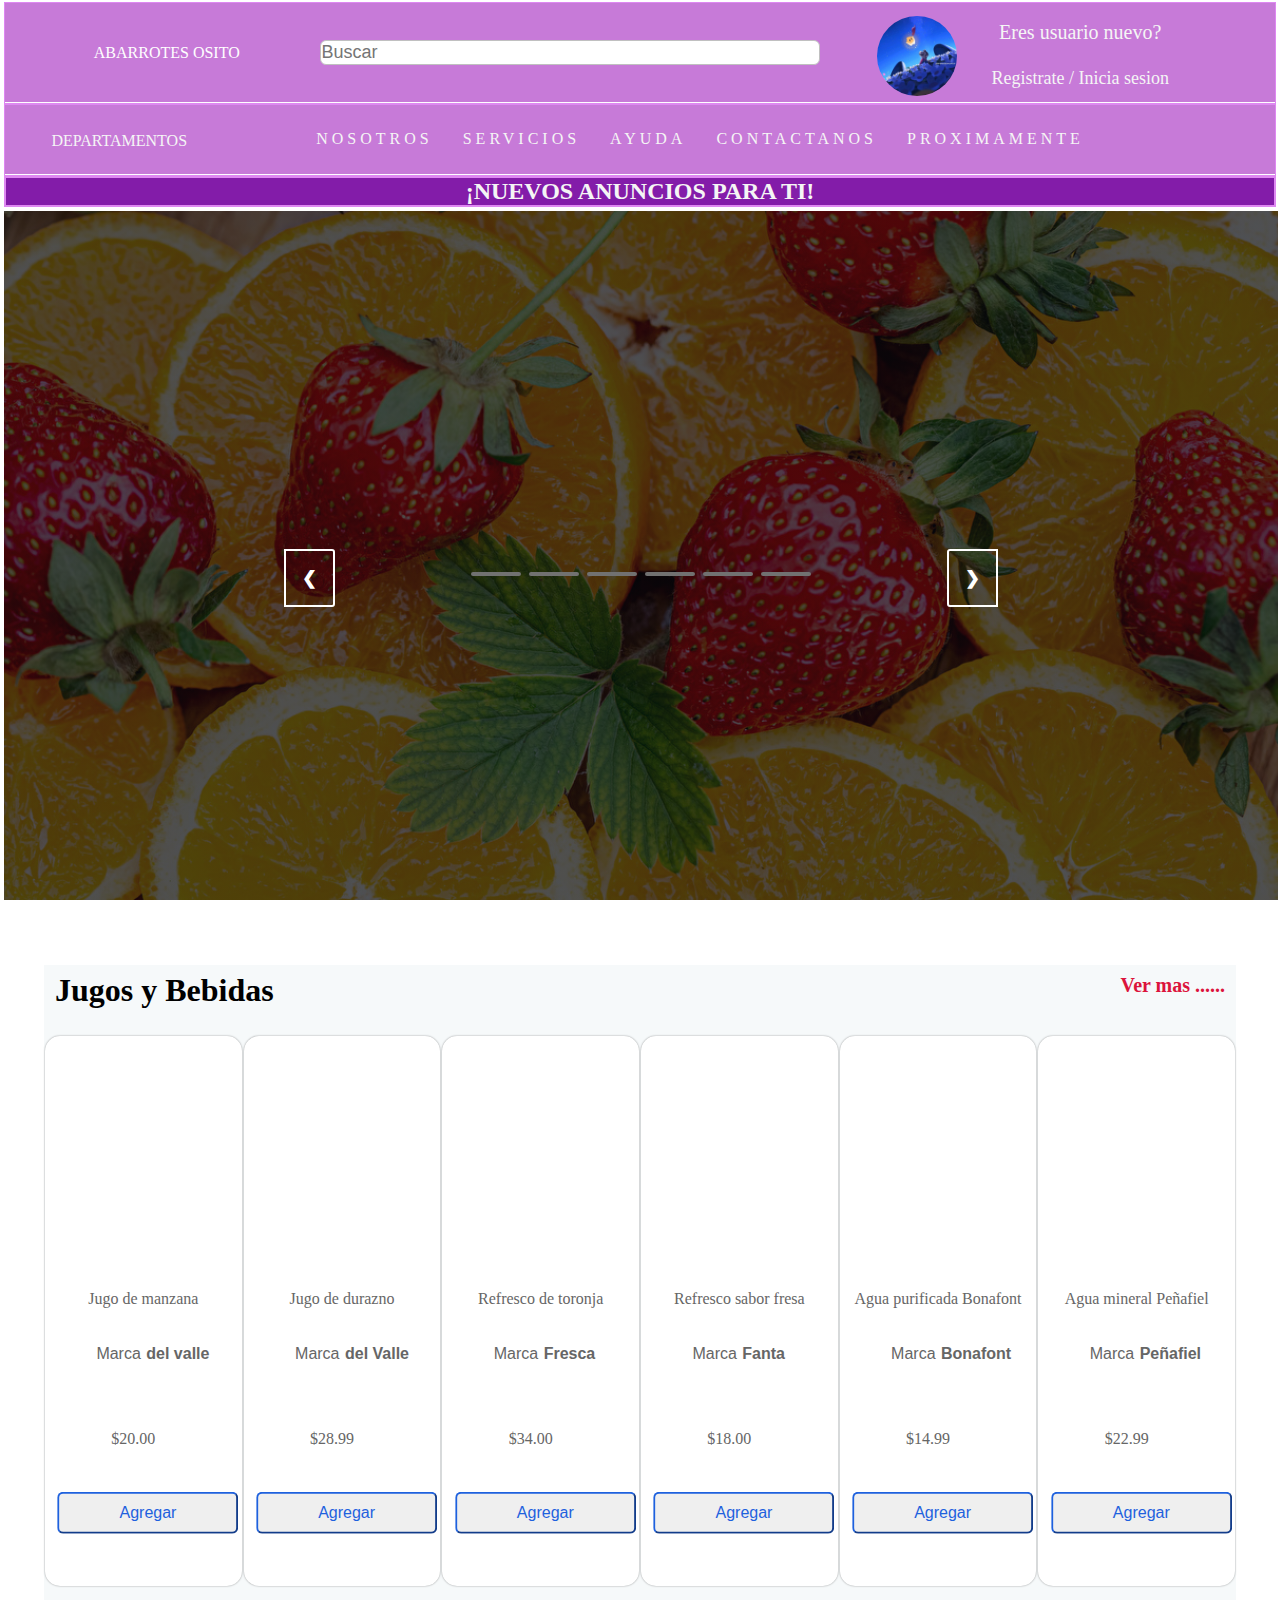
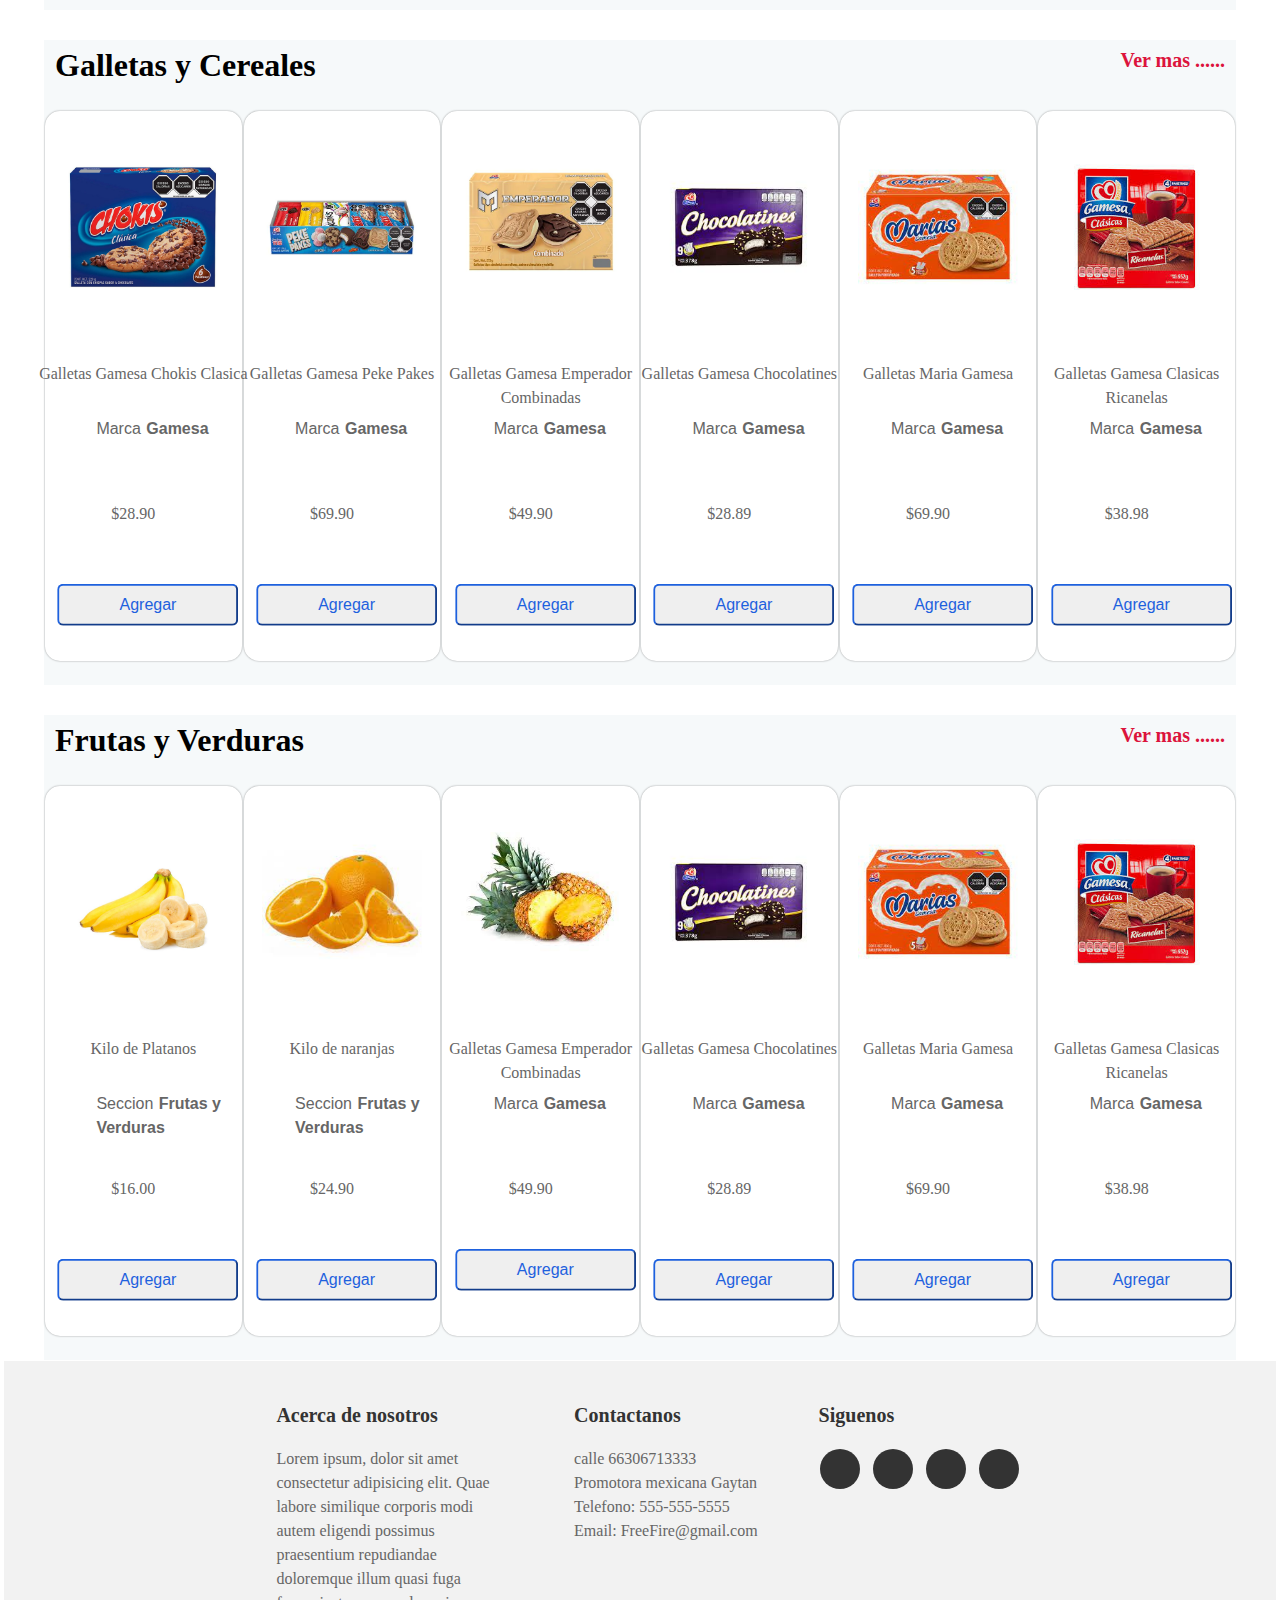
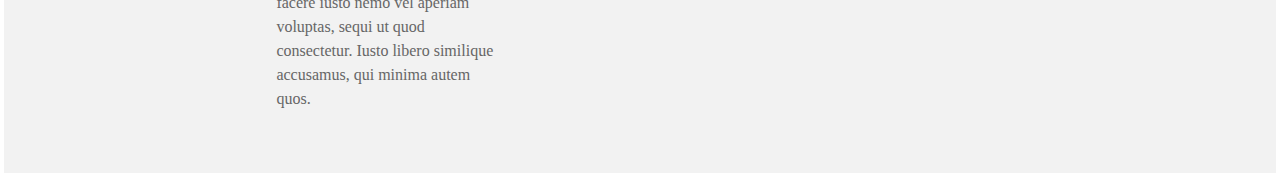
==== Html/Index.html @ 1851d349 "Se añade all.min.css (iconos) a todas las páginas" ====
<!DOCTYPE html>
<html lang="en">
<head>
    
    <meta charset="UTF-8">
    <meta http-equiv="X-UA-Compatible" content="IE=edge">
    <meta name="viewport" content="width=device-width, initial-scale=1.0">
    <title>Index-Abarrotes_"Osito"</title>
    <link rel="stylesheet" href="../CSS/Index.css">
    <link rel="stylesheet" href="../CSS/all.min.css">
</head>
<body>
    <div class="padre">
        <header class="header">
            <div class="menu">
                <div class="logo">
                    <a href="https://www.nintendo.com/es-mx/"><img src="../IMG/Logo_fruta.jpg" alt=""></a>
                </div>
                <div class="osito">
                    <p>abarrotes osito</p>
                </div>
                <div class="buscar">
                    <input type="text" placeholder="Buscar" required>
                    <div class="btn">
                        <i class="fa-solid fa-magnifying-glass"></i> 
                    </div>
                </div>
                <div class="usuario">
                    <img src="../Img/marioperfil.jpg" alt="">
                </div>
                <div class="registro">
                    <p>Eres usuario nuevo?</p>
                    <a href="#">Registrate / Inicia sesion</a>
                </div>
                <div class="carrito">
                    <i class="fa-solid fa-cart-flatbed"></i>
                </div>
            </div>
            <div class="departamentos">
                <div class="secciones">
                    <i class="fa-solid fa-grip-lines"></i>
                    <p>Departamentos</p>
                    
                </div>
                <div class="contactos">
                    <nav>
                        <a href="#">Nosotros</a>
                        <a href="#">Servicios</a>
                        <a href="#">Ayuda</a>
                        <a href="#">Contactanos</a>
                        <a href="#">Proximamente</a>
                    </nav>
                    
                </div>
                <div class="sociales">
                    <div>
                        <a href="#"><i class="fa-brands fa-facebook"></i></a>
                    </div>
                    <div>
                        <a href="#"><i class="fa-brands fa-square-twitter"></i></a>
                    </div>
                  </div>
            </div>
            <div class="aviso">
                <h2>
                    ¡Nuevos anuncios para ti!
                </h2>    
            </div>   
        </header>
        <section class="section">
            <div class="container">
                <div class="mySlides">
                    <img src="../Img/banner3.jpg" alt="">
                </div>
                <div class="mySlides">
                    <img src="../IMG/banner_frutal1.jpg" alt="imagen-1">
                </div>
                <div class="mySlides">
                    <img src="../IMG/banner2.jpg" alt="">
                </div>
                <div class="mySlides">
                    <img src="../IMG/banner_frutal2.jpg" alt="">
                </div>
                <div class="mySlides">
                    <img src="../IMG/banner2.jpg" alt="">
                </div>
                <div class="mySlides">
                    <img src="../IMG/banner_frutal3.jpg" alt="">
                </div>
                
                
                <a class="prev" onclick="plusSlides(-1)">&#10094;</a>
                <a class="next" onclick="plusSlides(1)">&#10095;</a>
        
                <div class="elements">
                    <span class="quadrate" onclick="currentSlide(1)"></span>
                    <span class="quadrate" onclick="currentSlide(2)"></span>
                    <span class="quadrate" onclick="currentSlide(3)"></span>
                    <span class="quadrate" onclick="currentSlide(4)"></span>
                    <span class="quadrate" onclick="currentSlide(5)"></span>
                    <span class="quadrate" onclick="currentSlide(6)"></span>
                </div>
            </div>
        </section>
        <section class="contenidos">
            <div class="nuevos_productos">
                <h1>
                    Jugos y Bebidas
                </h1>
                <a href="">
                    Ver mas ......
                </a>
                
            </div>
            <div class="productos">
                <div class="Slideproduct">
                    <div class="img">
                        <img src="../IMG/jugos1.jpg" alt="">
                    </div>
                    <div class="nombre">
                        <p>Jugo de manzana  </p>
                    </div>
                    <div class="intereses">
                        <i class="fa-regular fa-credit-card"></i>
                        <p>Marca <b>del valle</b></p>
                    </div>
                    <div class="precio">
                        <p>$20.00</p>
                    </div>
                    <div class="button">
                        <button>Agregar</button>
                    </div>
                </div>

                <div class="Slideproduct">
                    <div class="img">
                        <img src="../IMG/jugos2.jpg" alt="">
                    </div>
                    <div class="nombre">
                        <p>Jugo de durazno</p>
                    </div>
                    <div class="intereses">
                        <i class="fa-regular fa-credit-card"></i>
                        <p>Marca <b>del Valle</b></p>
                    </div>
                    <div class="precio">
                        <p>$28.99</p>
                    </div>
                    <div class="button">
                        <button>Agregar</button>
                    </div>
                </div>

                <div class="Slideproduct">
                    <div class="img">
                        <img src="../IMG/jugos3.jpg" alt="">
                    </div>
                    <div class="nombre">
                        <p>Refresco de toronja </p>
                    </div>
                    <div class="intereses">
                        <i class="fa-regular fa-credit-card"></i>
                        <p>Marca <b>Fresca</b></p>
                    </div>
                    <div class="precio">
                        <p>$34.00</p>
                    </div>
                    <div class="button">
                        <button>Agregar</button>
                    </div>
                </div>

                <div class="Slideproduct">
                    <div class="img">
                        <img src="../IMG/jugos4.jpg" alt="">
                    </div>
                    <div class="nombre">
                        <p>Refresco sabor fresa</p>
                    </div>
                    <div class="intereses">
                        <i class="fa-regular fa-credit-card"></i>
                        <p>Marca <b>Fanta</b></p>
                    </div>
                    <div class="precio">
                        <p>$18.00</p>
                    </div>
                    <div class="button">
                        <button>Agregar</button>
                    </div>
                </div>

                <div class="Slideproduct">
                    <div class="img">
                        <img src="../IMG/jugos5.jpg" alt="">
                    </div>
                    <div class="nombre">
                        <p>Agua purificada Bonafont </p>
                    </div>
                    <div class="intereses">
                        <i class="fa-regular fa-credit-card"></i>
                        <p>Marca <b>Bonafont</b></p>
                    </div>
                    <div class="precio">
                        <p>$14.99</p>
                    </div>
                    <div class="button">
                        <button>Agregar</button>
                    </div>
                </div>

                <div class="Slideproduct">
                    <div class="img">
                        <img src="../IMG/jugos6.jpg" alt="">
                    </div>
                    <div class="nombre">
                        <p>Agua mineral Peñafiel </p>
                    </div>
                    <div class="intereses">
                        <i class="fa-regular fa-credit-card"></i>
                        <p>Marca <b>Peñafiel</b></p>
                    </div>
                    <div class="precio">
                        <p>$22.99</p>
                    </div>
                    <div class="button">
                        <button>Agregar</button>
                    </div>
                </div>
            </div>


            <div class="nuevos_productos">
                <h1>
                    Galletas y Cereales
                </h1>
                <a href="">
                    Ver mas ......
                </a>
                
            </div>
            <div class="productos">
                <div class="Slideproduct">
                    <div class="img">
                        <img src="../Img/galletas1.jpg" alt="">
                    </div>
                    <div class="nombre">
                        <p>Galletas Gamesa Chokis Clasica </p>
                    </div>
                    <div class="intereses">
                        <i class="fa-regular fa-credit-card"></i>
                        <p>Marca <b>Gamesa</b></p>
                    </div>
                    <div class="precio">
                        <p>$28.90</p>
                    </div>
                    <div class="button">
                        <button>Agregar</button>
                    </div>
                </div>

                <div class="Slideproduct">
                    <div class="img">
                        <img src="../Img/galletas3.jpg" alt="">
                    </div>
                    <div class="nombre">
                        <p>Galletas Gamesa Peke Pakes </p>
                    </div>
                    <div class="intereses">
                        <i class="fa-regular fa-credit-card"></i>
                        <p>Marca <b>Gamesa</b></p>
                    </div>
                    <div class="precio">
                        <p>$69.90</p>
                    </div>
                    <div class="button">
                        <button>Agregar</button>
                    </div>
                </div>

                <div class="Slideproduct">
                    <div class="img">
                        <img src="../Img/galletas2.jpg" alt="">
                    </div>
                    <div class="nombre">
                        <p>Galletas Gamesa Emperador Combinadas </p>
                    </div>
                    <div class="intereses">
                        <i class="fa-regular fa-credit-card"></i>
                        <p>Marca <b>Gamesa</b></p>
                    </div>
                    <div class="precio">
                        <p>$49.90</p>
                    </div>
                    <div class="button">
                        <button>Agregar</button>
                    </div>
                </div>

                <div class="Slideproduct">
                    <div class="img">
                        <img src="../Img/galletas4.jpg" alt="">
                    </div>
                    <div class="nombre">
                        <p>Galletas Gamesa Chocolatines</p>
                    </div>
                    <div class="intereses">
                        <i class="fa-regular fa-credit-card"></i>
                        <p>Marca <b>Gamesa</b></p>
                    </div>
                    <div class="precio">
                        <p>$28.89</p>
                    </div>
                    <div class="button">
                        <button>Agregar</button>
                    </div>
                </div>

                <div class="Slideproduct">
                    <div class="img">
                        <img src="../Img/galletas5.jpg" alt="">
                    </div>
                    <div class="nombre">
                        <p>Galletas Maria Gamesa </p>
                    </div>
                    <div class="intereses">
                        <i class="fa-regular fa-credit-card"></i>
                        <p>Marca <b>Gamesa</b></p>
                    </div>
                    <div class="precio">
                        <p>$69.90</p>
                    </div>
                    <div class="button">
                        <button>Agregar</button>
                    </div>
                </div>

                <div class="Slideproduct">
                    <div class="img">
                        <img src="../Img/galletas6.jpg" alt="">
                    </div>
                    <div class="nombre">
                        <p>Galletas Gamesa Clasicas Ricanelas </p>
                    </div>
                    <div class="intereses">
                        <i class="fa-regular fa-credit-card"></i>
                        <p>Marca <b>Gamesa</b></p>
                    </div>
                    <div class="precio">
                        <p>$38.98</p>
                    </div>
                    <div class="button">
                        <button>Agregar</button>
                    </div>
                </div>
            </div>
            <div class="nuevos_productos">
                <h1>
                    Frutas y Verduras
                </h1>
                <a href="">
                    Ver mas ......
                </a>
                
            </div>
            <div class="productos">
                <div class="Slideproduct">
                    <div class="img">
                        <img src="../Img/fruta1.jpg" alt="">
                    </div>
                    <div class="nombre">
                        <p>Kilo de Platanos </p>
                    </div>
                    <div class="intereses">
                        <i class="fa-regular fa-credit-card"></i>
                        <p>Seccion <b>Frutas y Verduras</b></p>
                    </div>
                    <div class="precio">
                        <p>$16.00</p>
                    </div>
                    <div class="button">
                        <button>Agregar</button>
                    </div>
                </div>

                <div class="Slideproduct">
                    <div class="img">
                        <img src="../Img/fruta3.jpg" alt="">
                    </div>
                    <div class="nombre">
                        <p>Kilo de naranjas </p>
                    </div>
                    <div class="intereses">
                        <i class="fa-regular fa-credit-card"></i>
                        <p>Seccion <b>Frutas y Verduras</b></p>
                    </div>
                    <div class="precio">
                        <p>$24.90</p>
                    </div>
                    <div class="button">
                        <button>Agregar</button>
                    </div>
                </div>

                <div class="Slideproduct">
                    <div class="img">
                        <img src="../Img/fruta4.jpg" alt="">
                    </div>
                    <div class="nombre">
                        <p>Galletas Gamesa Emperador Combinadas </p>
                    </div>
                    <div class="intereses">
                        <i class="fa-regular fa-credit-card"></i>
                        <p>Marca <b>Gamesa</b></p>
                    </div>
                    <div class="precio">
                        <p>$49.90</p>
                    </div>
                    <div class="button">
                        <button>Agregar</button>
                    </div>
                </div>

                <div class="Slideproduct">
                    <div class="img">
                        <img src="../Img/galletas4.jpg" alt="">
                    </div>
                    <div class="nombre">
                        <p>Galletas Gamesa Chocolatines</p>
                    </div>
                    <div class="intereses">
                        <i class="fa-regular fa-credit-card"></i>
                        <p>Marca <b>Gamesa</b></p>
                    </div>
                    <div class="precio">
                        <p>$28.89</p>
                    </div>
                    <div class="button">
                        <button>Agregar</button>
                    </div>
                </div>

                <div class="Slideproduct">
                    <div class="img">
                        <img src="../Img/galletas5.jpg" alt="">
                    </div>
                    <div class="nombre">
                        <p>Galletas Maria Gamesa </p>
                    </div>
                    <div class="intereses">
                        <i class="fa-regular fa-credit-card"></i>
                        <p>Marca <b>Gamesa</b></p>
                    </div>
                    <div class="precio">
                        <p>$69.90</p>
                    </div>
                    <div class="button">
                        <button>Agregar</button>
                    </div>
                </div>

                <div class="Slideproduct">
                    <div class="img">
                        <img src="../Img/galletas6.jpg" alt="">
                    </div>
                    <div class="nombre">
                        <p>Galletas Gamesa Clasicas Ricanelas </p>
                    </div>
                    <div class="intereses">
                        <i class="fa-regular fa-credit-card"></i>
                        <p>Marca <b>Gamesa</b></p>
                    </div>
                    <div class="precio">
                        <p>$38.98</p>
                    </div>
                    <div class="button">
                        <button>Agregar</button>
                    </div>
                </div>
            </div>
        </section>
        <footer>
            <div class="container">
                <div class="row">
                  <div class="col-md-4">
                    <h4>Acerca de nosotros</h4>
                    <p>Lorem ipsum, dolor sit amet consectetur adipisicing elit. Quae labore similique corporis modi autem eligendi possimus praesentium repudiandae doloremque illum quasi fuga facere iusto nemo vel aperiam voluptas, sequi ut quod consectetur. Iusto libero similique accusamus, qui minima autem quos.</p>
                  </div>
                  <div class="col-md-2">
                    <h4>Contactanos</h4>
                    <p>calle 66306713333<br>
                    Promotora mexicana Gaytan<br>
                    Telefono: 555-555-5555<br>
                    Email: FreeFire@gmail.com</p>
                  </div>
                  <div class="col-md-2">
                    <h4>Siguenos</h4>
                    <ul class="social-icons">
                      <li><a href="#"><i class="fa fa-facebook"></i></a></li>
                      <li><a href="#"><i class="fa fa-twitter"></i></a></li>
                      <li><a href="#"><i class="fa fa-linkedin"></i></a></li>
                      <li><a href="#"><i class="fa fa-youtube"></i></a></li>
                    </ul>
                  </div>
                </div>
              </div>
        </footer>

       

        

    </div>
    <script src="../js/script.js"></script>
</body>
</html>

    

    
</body>
---- CSS/Index.css ----
*{
    margin: 1px 1px;
    padding: 0px;
    box-sizing: border-box;
}

/*programacion de toda la seccion header*/
.header{
    display: flex;
    flex-direction: column;
    background-color: rgb(222, 136, 241);
    position:relative
    /*
    background:url(Img/cielo.jpg);
    background-position: center;
    background-attachment: contain;
    background-size: cover;
    */

}
/*programacion de la seccion "Menu" de hader*/
.menu{
    display: flex;
    flex-direction: row;
    
}
.header .menu {
    background: rgba(0,0,0,.1);
    display: flex;
    border-bottom: 1px solid rgba(255, 255, 255,1);
}

/*seccion logo de "Menu"*/
.menu .logo{
    display: flex;
    flex: 1 1 auto;
    align-items: center;
    justify-content: center;
    
}
    a img{
        width: 100px;
        border-radius: 50px;
        padding:2px;

    }
.menu .osito{
    flex: 1 1 auto;
    display: flex;
    text-transform: uppercase;
    font-size: 20px;
    justify-content: center;
    align-items: center;
    
}
.osito p{
    padding-top: 20px;
    color: white;
}
/*seccion del buscador de "Menu"*/
.menu .buscar{
    display: flex;
    flex: 2 1 auto;
    
    align-items: center;
    justify-content: center;        
}
.buscar input{
    width: 500px;
    height: 25px;
    font-size: 18px;
   
    outline: none;
    border: 1px solid silver;
    border-radius: 6px;
    text-align: start;
}
.btn{
    width: 50px;
    height: 50px;
    line-height: 52px;
    text-align: center;
    color:crimson;
    font-size: 20px;
    border-radius: 50%;
    margin-left: -55px;

}

/*seccion de foto de usuario de "Menu"*/
.menu .usuario{
    
    flex: 0.2 1 auto;
    justify-content: center;  
    text-align: center; 
    align-items: center; 
    margin-top: 12px;    
}
.usuario img{
    width: 80px;
    height: 80px;
    border-radius: 50%;   
}

/*seccion registro de "Menu"*/
.menu .registro{
    flex: 1 1 auto;
    
}
.registro{
    display: flex;
    flex-direction: column ;
    align-items: center;
    justify-content:center;  
}
.registro p{
            text-align: center;
            font-size: 20px;
            color: whitesmoke;
        }
        
        .registro a{
            text-decoration: none;
            text-align: center;
            font-size: 18px;
            color: whitesmoke;
        }
        .registro a:hover{
            color:rgb(219, 255, 101)
        }
/*seccion carro de compras de "Menu"*/
.menu .carrito{
    display: flex;
    flex: 1 1 auto;
    
    align-items: center;
    justify-content: center;
    font-size: 30px;
    color: whitesmoke;
}
.carrito:hover{
    color: rgb(219, 255, 101)
}
/*Segunda seccion del header*/
.header .departamentos {
    background: rgba(0,0,0,.1);
    display: flex;
    flex-direction: row;
    border-bottom: 1px solid rgba(255, 255, 255,1);
    
}
/*Programacion de los apartados de departamentos*/

.departamentos .secciones{
    display: flex;
    flex-direction: row;
    flex: 1 1 auto;
    text-align: center;
    justify-content: center;
    align-items: center;
    text-transform: uppercase;
}
.departamentos p{
    padding-left: 10px;
    padding-top: 22px;
    color: whitesmoke;
}
.secciones p:hover{
    color: rgb(219, 255, 101);
}
.departamentos .contactos{
     flex: 4 1 auto;
}
.contactos nav{
    
    text-align: center;
   
}
.contactos nav a{
    
    display: inline-block;
    color: whitesmoke;
    font-size: 16px;
    text-transform: uppercase;
    letter-spacing: 4px;
    text-decoration: none;
    margin-left: 25px;
    padding-top: 22px;
}
.contactos nav a:hover{
    color: rgb(219, 255, 101);
}
.departamentos .sociales{
    display: flex;
    flex: 1 1 auto;
    text-align: center;
    justify-content: space-between;
    align-items: center;
    
}
.sociales{
    padding: 0 10px 0 5px;
}
.sociales a{
    font-size: 25px;
    color: whitesmoke;
    
}
.sociales a:hover{
    font-size: 25px;
    color: rgb(219, 255, 101);
}

.aviso h2{
    display: flex;
    flex: 1 1 auto;
    background-color: rgb(131, 28, 169);
    text-align: center;
    justify-content: center;
    text-transform: uppercase;
    color: whitesmoke;
}
.section{
    margin-top: 4px;
    width: 100%;
    height: 80vh;
    padding: 40px;
    background-image: linear-gradient(rgba(5,7,12,0.7),rgba(5,7,12,0.7)), url(../Img/fondo.jpg);
    background-attachment: fixed;
    background-repeat: no-repeat;
    background-size: cover;
    display:flex;
    justify-content: center;
    align-items: center;
}



.container{
    width: 60%;
    position: relative;
}
.mySlides{
    display: none;
}
.mySlides img{
    width: 100%;
}
.prev,
.next{
    cursor: pointer;
    position: absolute;
    top: 50%;
    width: auto;
    margin-top: -22px;
    padding: 16px;
    color: #fff;
    font-weight: bold;
    font-size: 18px;
    transition: 0.6 ease;
    border-radius: 0 3px 3px 0;
    user-select: none;
    border:  solid #fff 2px;
}
.next {
    right: 0;
    border-radius: 3px 0 0 3px;
}
.prev:hover,
.next:hover{
    background-color: rgba(0, 0, 0, 0.8);
}
.elements{
    text-align: center;
}
.quadrate{
    cursor: pointer;
    height: 4px;
    width: 50px;
    margin: 0 2px;
    background-color: #717171;
    display: inline-block;
    transition: background-color 0.6s ease;
    border-radius: 2px;
}
.active, .quadrate:hover{
    background-color: #fff;
}
@media screen and (max-width:900px) {
    .container{
        width: 100%;
    }
}
@media screen and (max-width:500px) {
    .container{
        width: 100%;
    }
    .prev,
    .next{
        padding: 5px;
    }
}

/*Empieza seccion de contenidos*/
.contenidos{
    margin-top: 4px;
    display: flex;
    flex-direction: column;
    
    justify-content:center
}
.contenidos .nuevos_productos{
    background: rgb(246, 249, 250);
    display: flex;
    flex: 1 1 auto;
    margin: 30px 40px 0  40px;
    justify-content:space-between
   
    
}
.nuevos_productos h1{
    font-weight: bolder;
    text-align: center;
    padding-left: 10px;
    padding-top: 6px;
    
}
.nuevos_productos a{
    font-weight: bolder;
    text-align: center;
    padding-right: 10px;
    padding-top: 8px;
    font-size: 20px;
    color: crimson;
    text-decoration: none;
}
.productos{
    display: flex;
    background: rgb(246, 249, 250);
    margin: 0px 40px 0  40px;
    height: 600px;
    justify-content: space-around;
    padding-top: 25px;
}
.Slideproduct{
    display: flex;
    flex-direction: column;
    justify-content: space-around;
    width: 240px;
    height: 550px;
    border-radius: 15px;
    box-shadow: 0px 0px 2px rgba(0,0,0,0.4);
    align-items: center;
    background-color: white;

    
}
.Slideproduct img{
    width:160px;
    margin-top: -80px;   
    
    
    
}
.Slideproduct .nombre{
    font-size: 22px;
    text-align: center;
    color: rgb(90, 86, 86);
    position: absolute;
    width: 220px;
    height: 50px;
    
}
.Slideproduct .intereses{
    display: flex;
    font-size: 20px;
    font-family: Arial, Helvetica, sans-serif;
    color: rgb(90, 86, 86);
    position: absolute;
    width: 220px;
    height: 50px;
    margin-left: 50px;
    transform: translate(0%, 110%);
    
    
}
.Slideproduct i{
    color: rgb(30, 97, 222);
    margin-left: 12px;
    margin-right: 10px;
}
.Slideproduct .precio{
    align-items: center;
    font-size: 22px;
    color: rgb(30, 97, 222);
    position: absolute;
    width: 220px;
    height: 50px;
    transform: translate(35%, 280%);
    
}
.Slideproduct button{
    font-size:16px ;
    font-family: Arial, Helvetica, sans-serif;
    color: rgb(30, 97, 222);
    padding: 10px 60px 10px 60px;
    border-radius: 6px;
    border-color:rgb(30, 97, 222);
    position: absolute;
    
    transform: translate(-48%, 90%);
    

   

}

footer {
    background-color: #f2f2f2;
    padding: 40px 0;
  }
  
  .container {
    max-width: 960px;
    margin: 0 auto;
  }
  
  .row {
    display: flex;
    flex-wrap: wrap;
    justify-content: space-between;
  }
  
  .col-md-4 {
    flex-basis: 33.33%;
    max-width: 33.33%;
    padding: 0 15px;
    text-align: left;
  }
  
  h4 {
    font-size: 20px;
    margin-bottom: 20px;
    color: #333;
  }
  
  p {
    font-size: 16px;
    line-height: 1.5;
    color: #666;
    margin-bottom: 20px;
  }
  
  .social-icons {
    list-style: none;
    padding: 0;
    margin: 0;
    display: flex;
  }
  
  .social-icons li {
    margin-right: 10px;
  }
  
  .social-icons li:last-child {
    margin-right: 0;
  }
  
  .social-icons a {
    display: inline-block;
    width: 40px;
    height: 40px;
    background-color: #333;
    text-align: center;
    line-height: 40px;
    color: #fff;
    font-size: 18px;
    border-radius: 50%;
  }
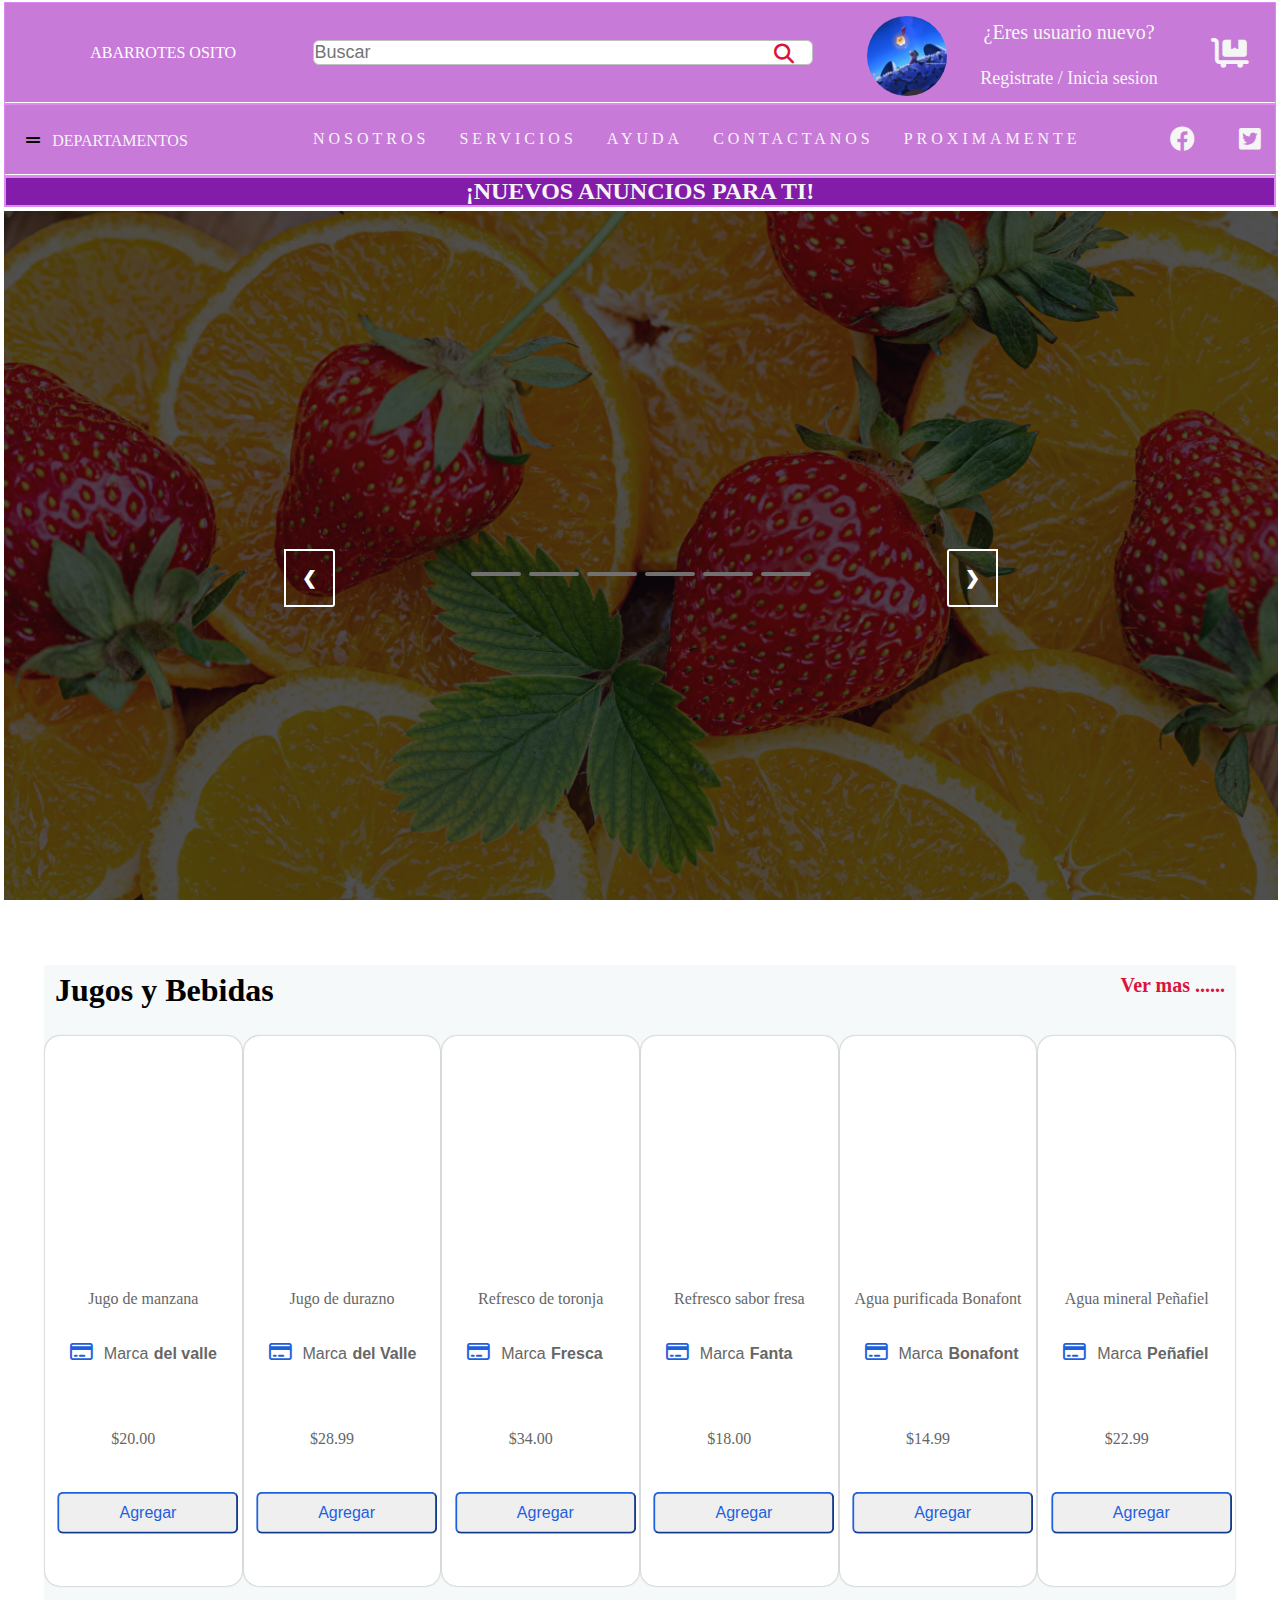
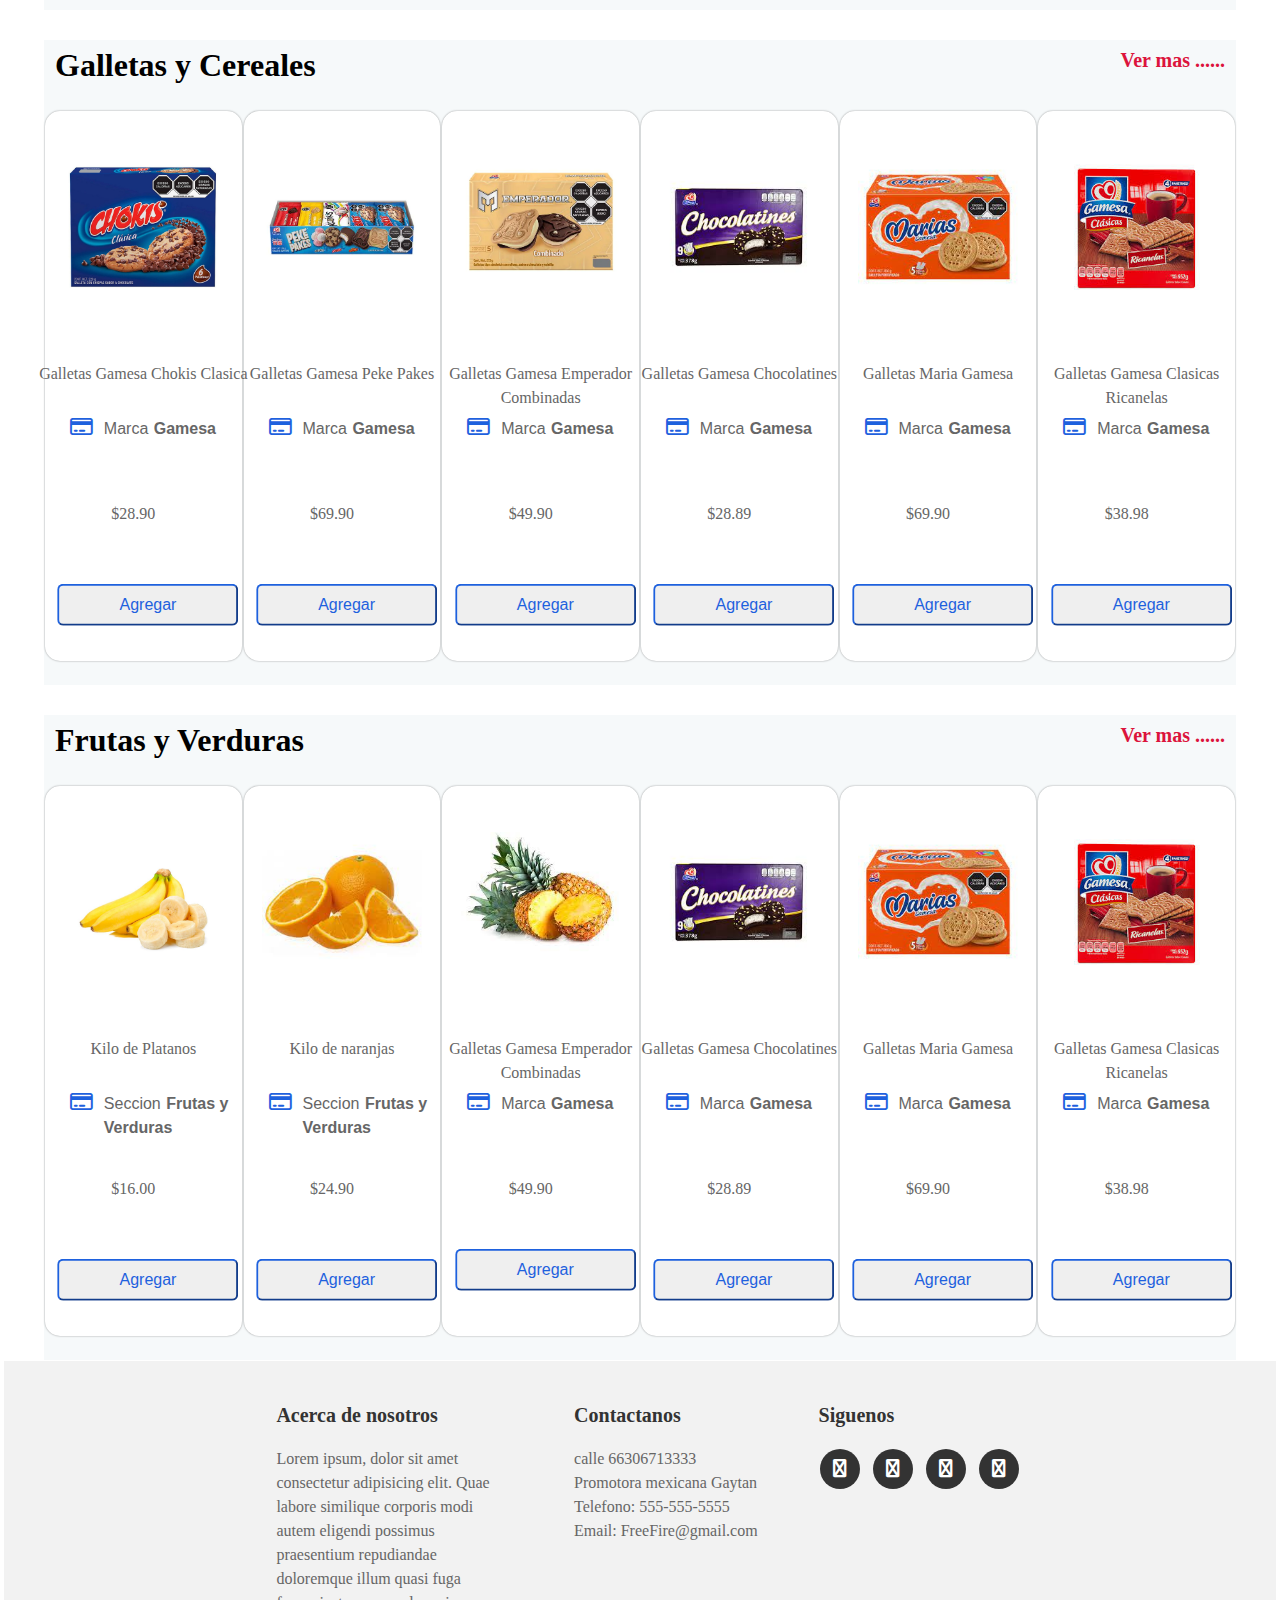
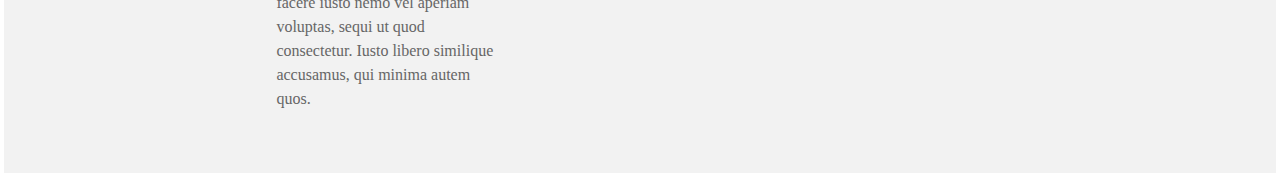
==== commit 8e3b1659: "Se cambio la imagen del logo y se conecto a la página de INICIO en el logo" ====
--- a/Html/Index.html
+++ b/Html/Index.html
@@ -14,7 +14,7 @@
         <header class="header">
             <div class="menu">
                 <div class="logo">
-                    <a href="https://www.nintendo.com/es-mx/"><img src="../IMG/Logo_fruta.jpg" alt=""></a>
+                    <a href="Index.html"><img src="../IMG/logo.png" alt=""></a>
                 </div>
                 <div class="osito">
                     <p>abarrotes osito</p>
@@ -29,8 +29,8 @@
                     <img src="../Img/marioperfil.jpg" alt="">
                 </div>
                 <div class="registro">
-                    <p>Eres usuario nuevo?</p>
-                    <a href="#">Registrate / Inicia sesion</a>
+                    <p>¿Eres usuario nuevo?</p>
+                    <a href="Login.html">Registrate / Inicia sesion</a>
                 </div>
                 <div class="carrito">
                     <i class="fa-solid fa-cart-flatbed"></i>
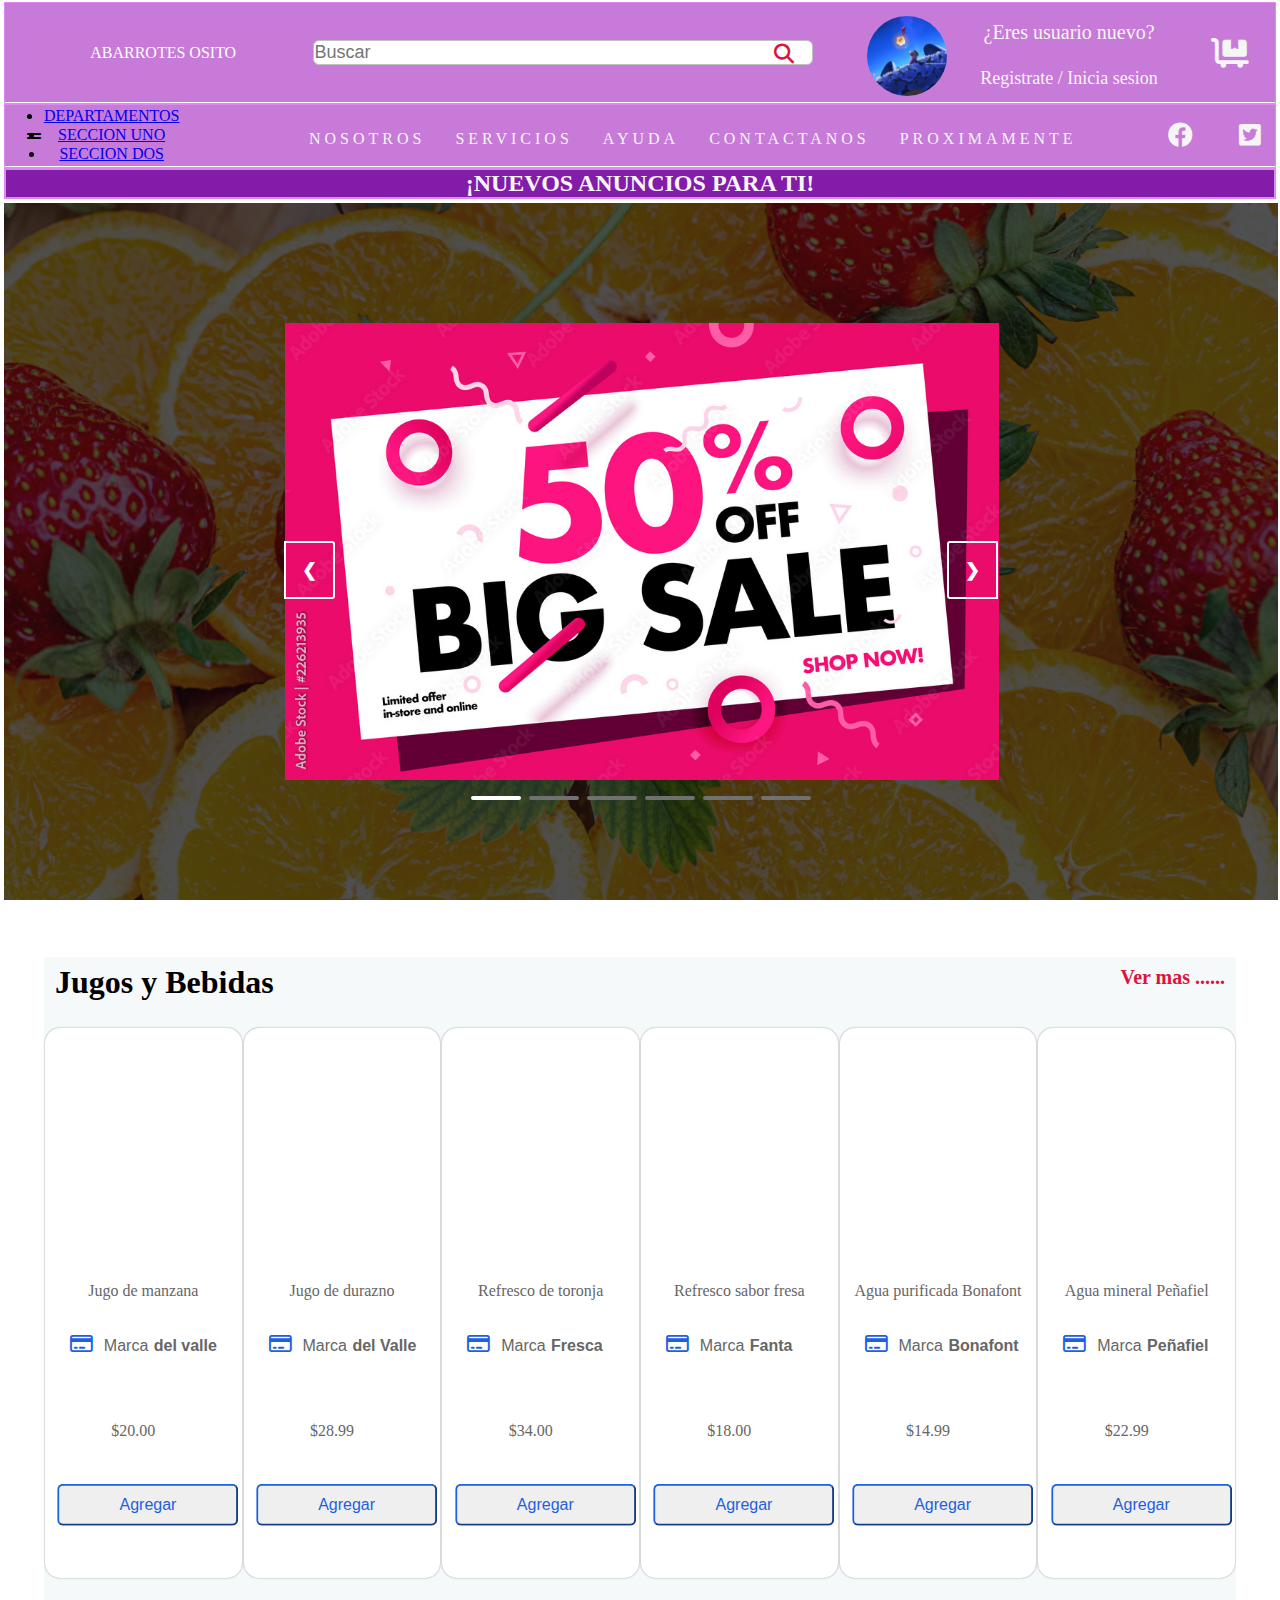
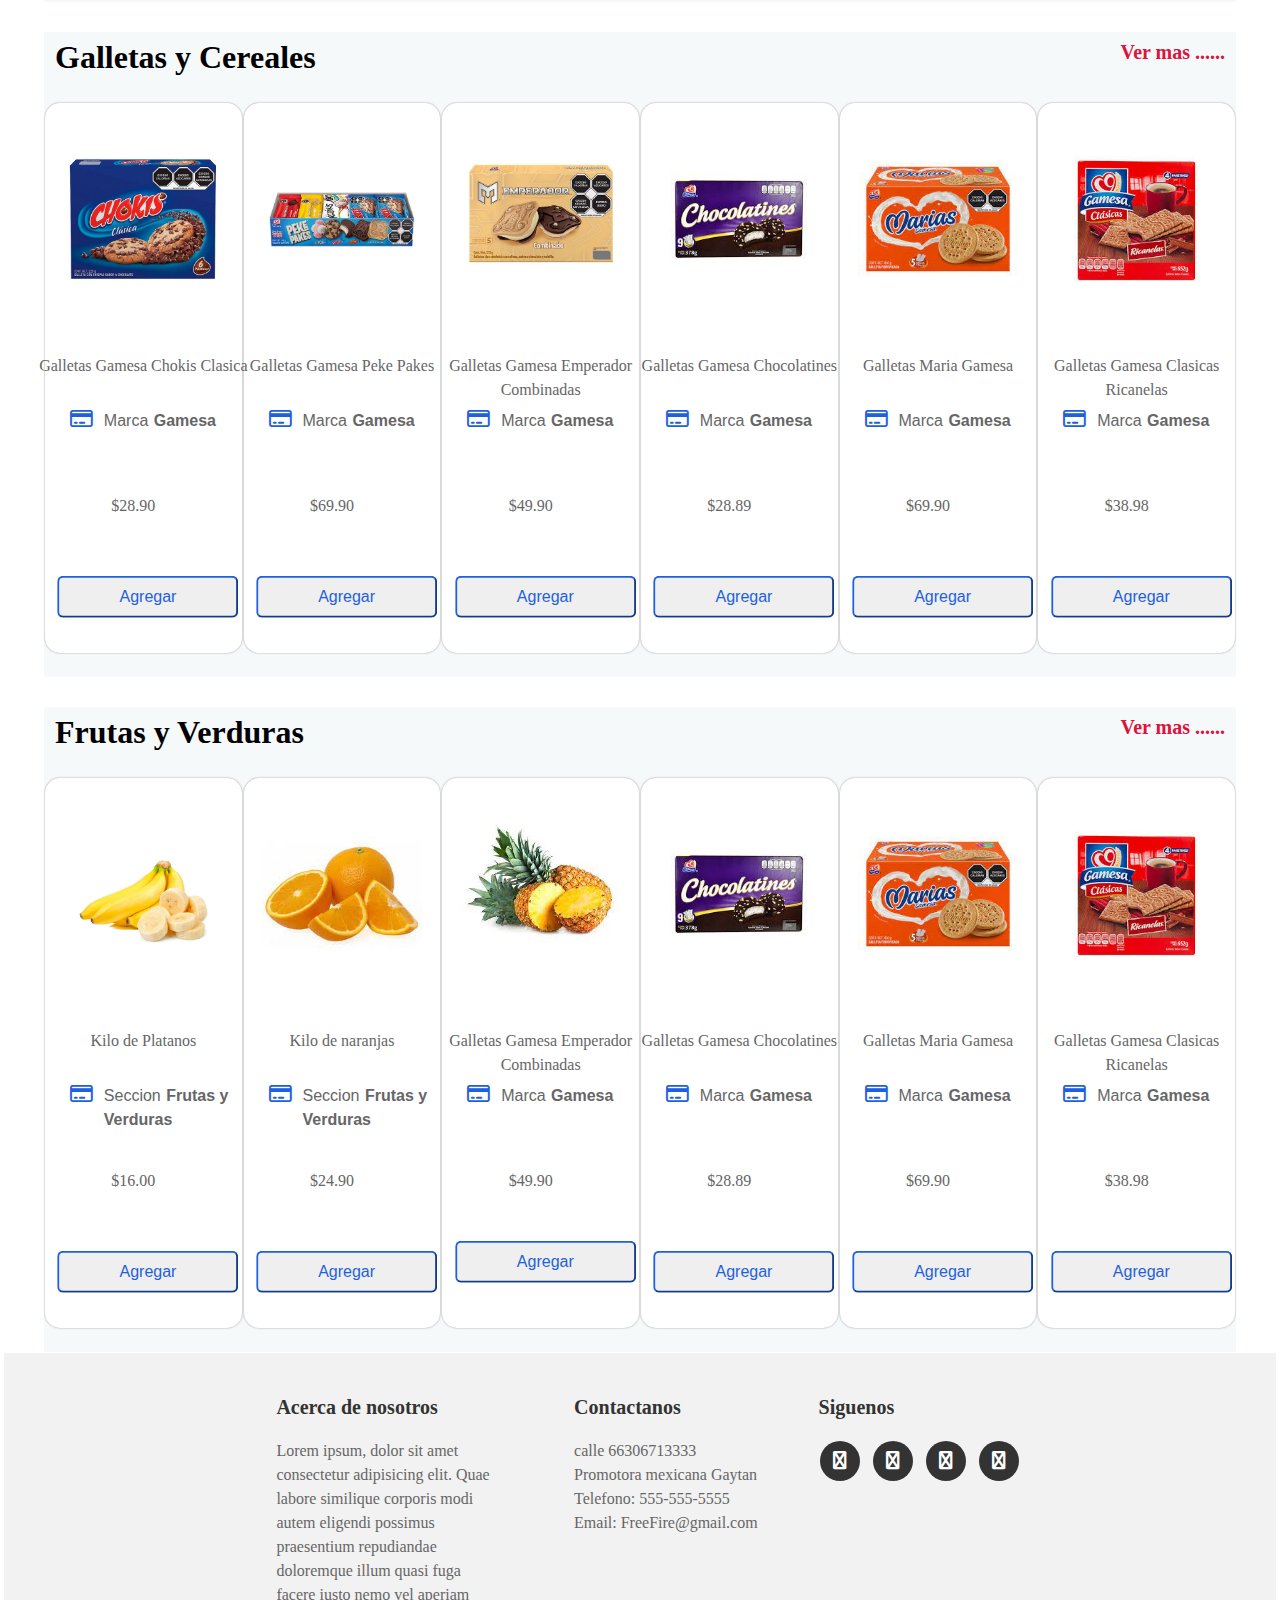
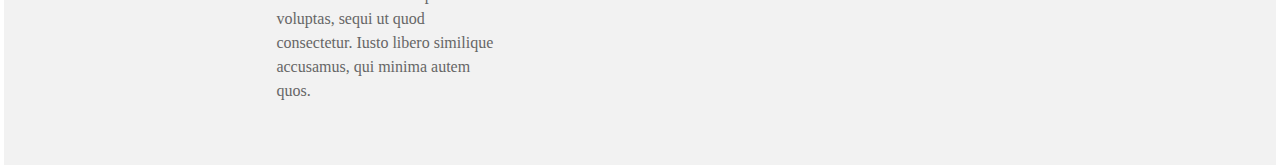
==== commit 6cc8c23c: "Lista desplegable" ====
--- a/Html/Index.html
+++ b/Html/Index.html
@@ -39,7 +39,17 @@
             <div class="departamentos">
                 <div class="secciones">
                     <i class="fa-solid fa-grip-lines"></i>
-                    <p>Departamentos</p>
+                    <li>
+                        <a href="#">Departamentos</a>
+                        <ul class="menu_vertical">
+                            <li>
+                                <a href="#">Seccion uno</a>
+                            </li>
+                            <li>
+                                <a href="#">Seccion dos</a>
+                            </li>
+                        </ul>
+                    </li>
                     
                 </div>
                 <div class="contactos">
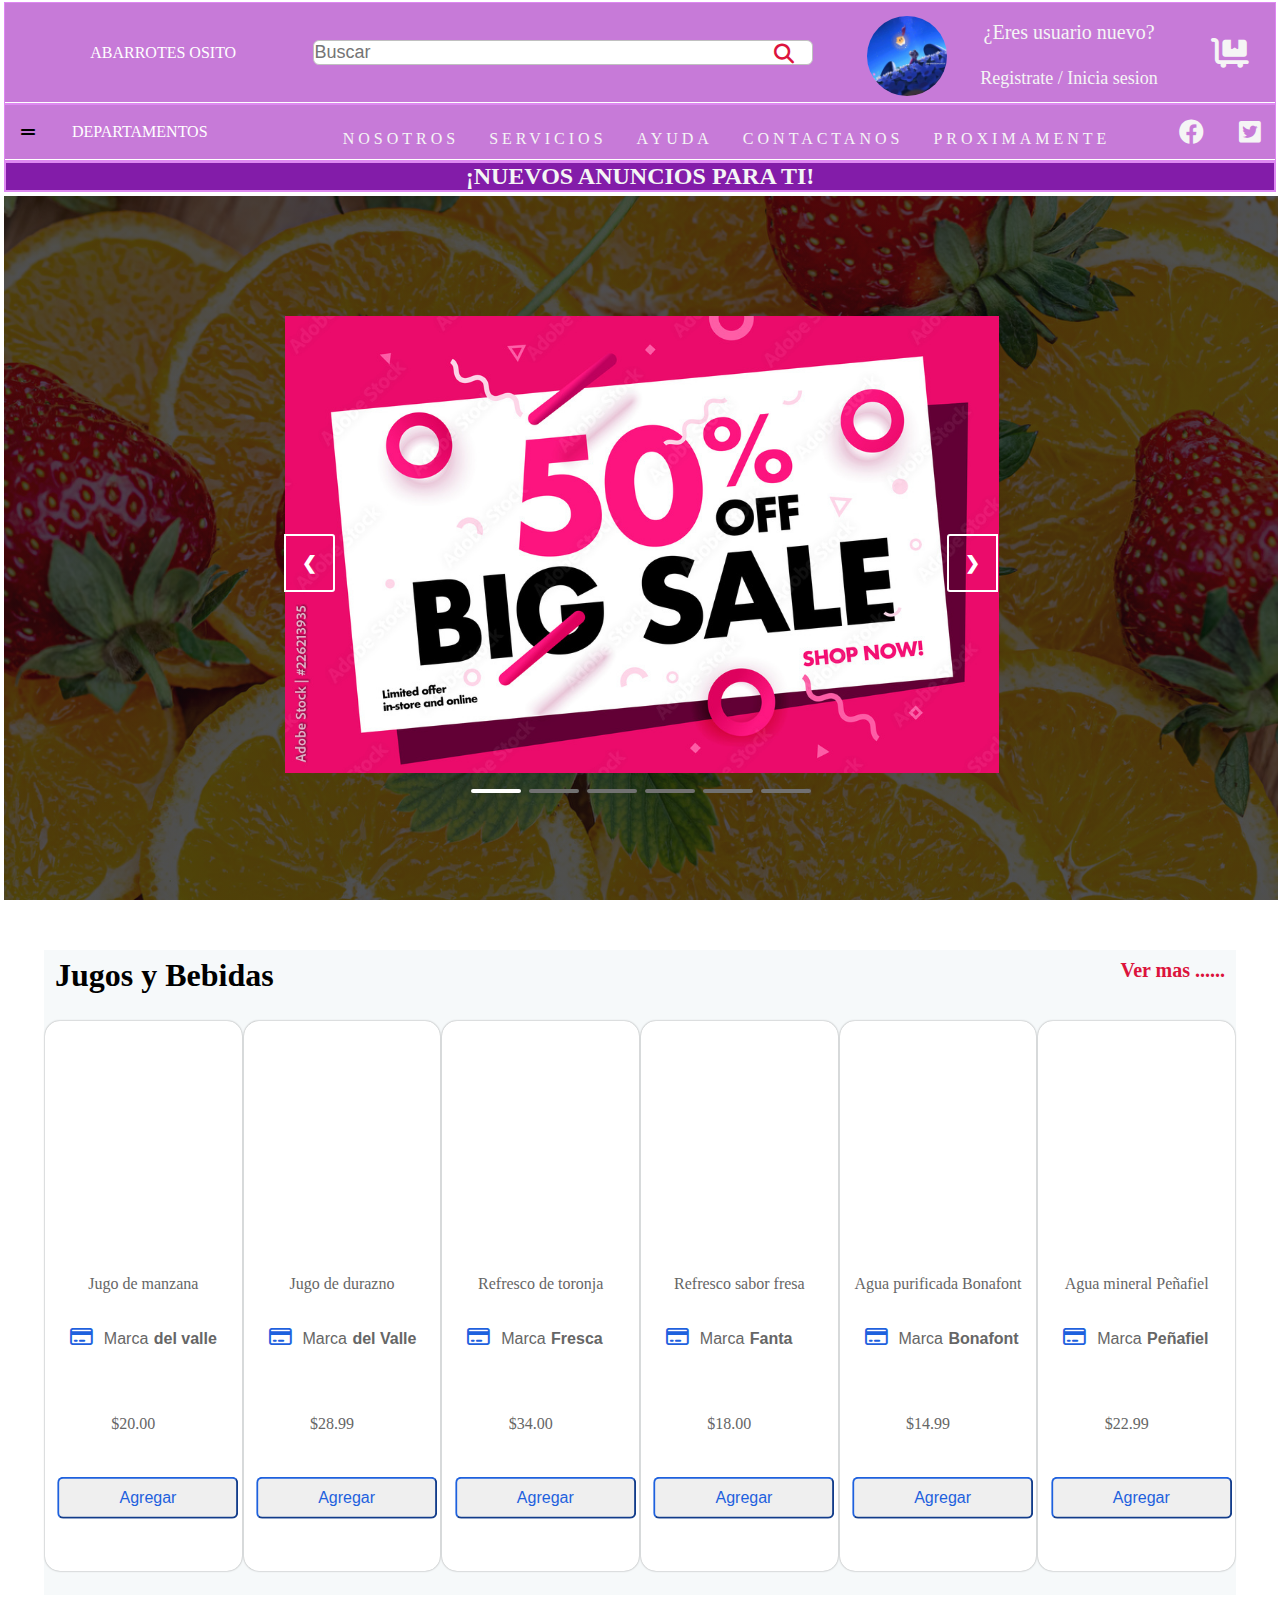
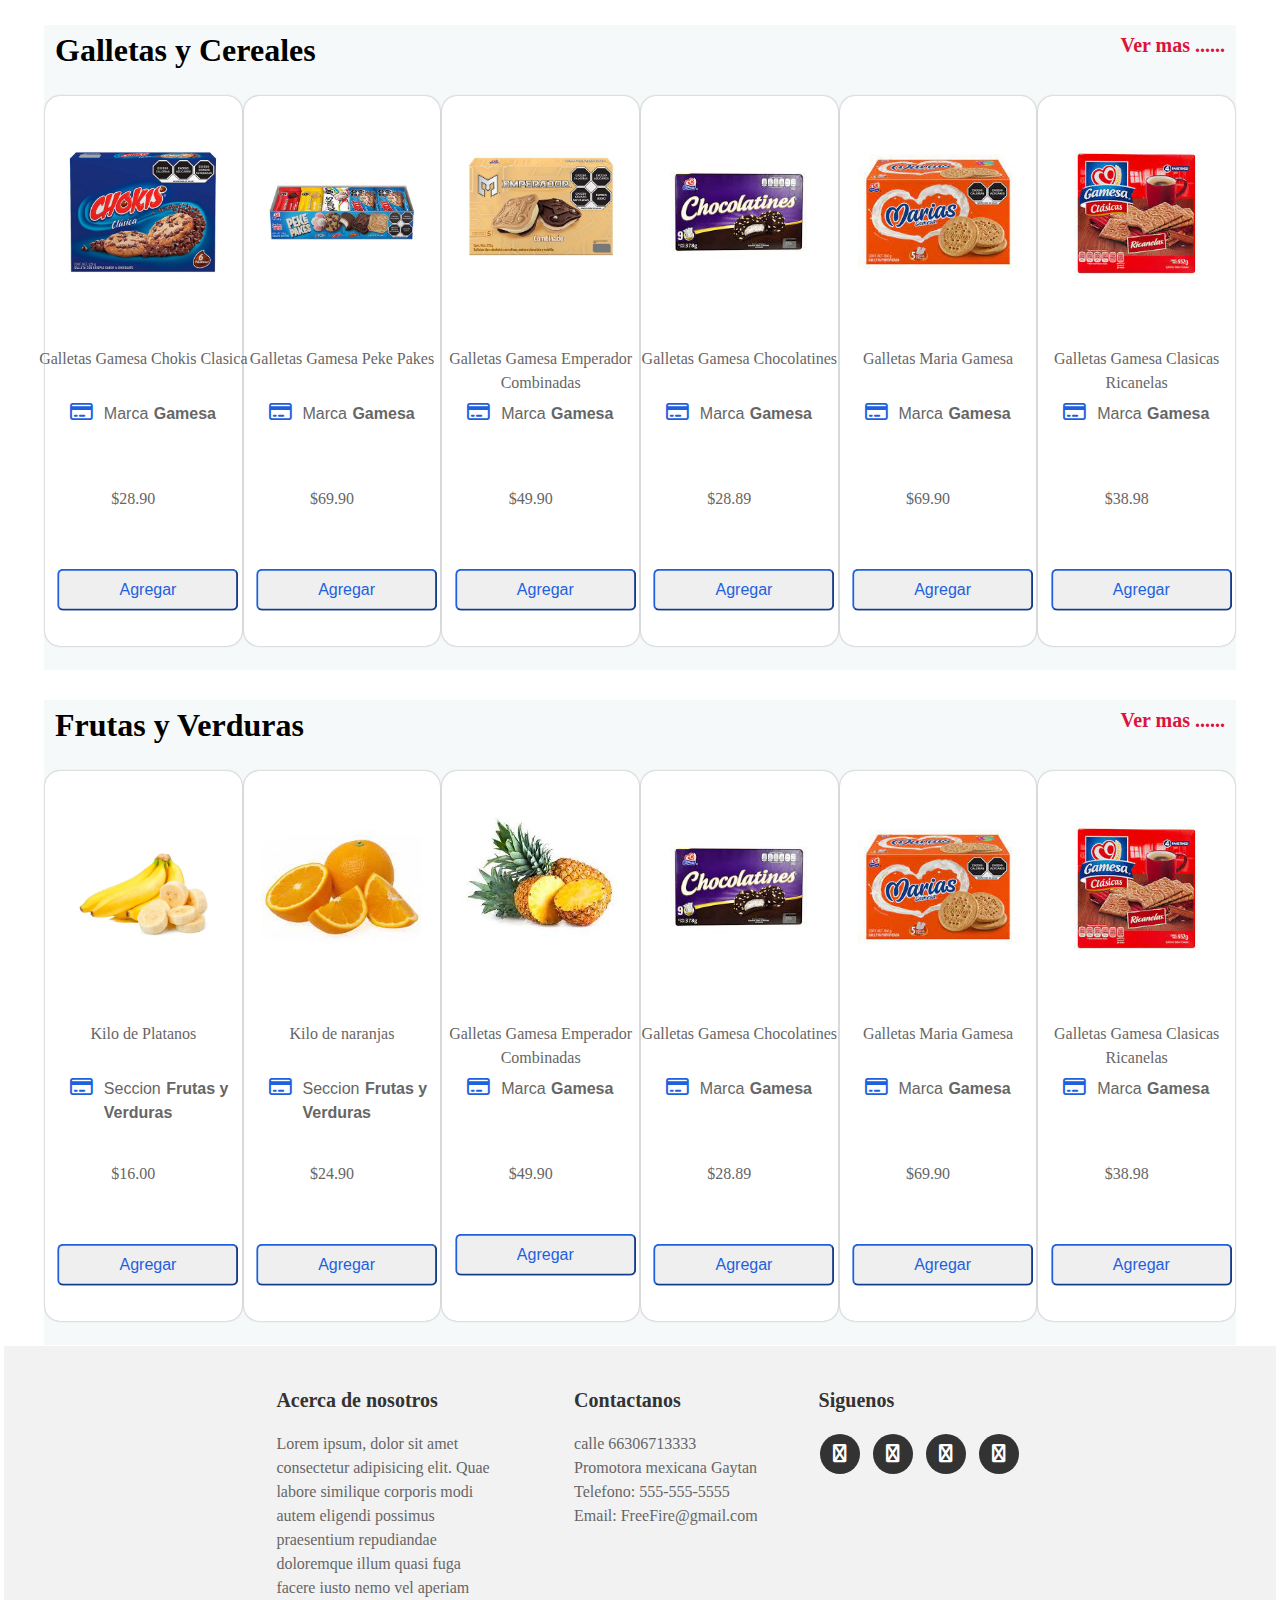
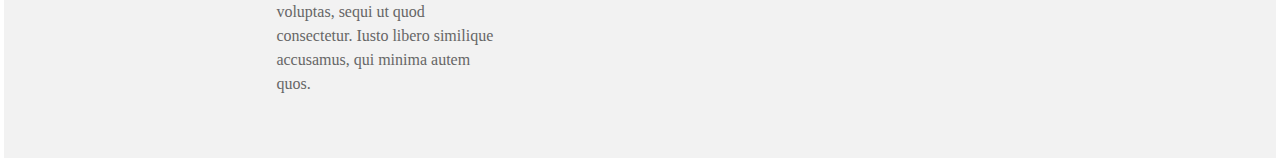
==== commit 68deafcd: "Se agrego un menu desplegable" ====
--- a/Html/Index.html
+++ b/Html/Index.html
@@ -39,6 +39,8 @@
             <div class="departamentos">
                 <div class="secciones">
                     <i class="fa-solid fa-grip-lines"></i>
+                    <nav>
+                    <ul class="horizontal">
                     <li>
                         <a href="#">Departamentos</a>
                         <ul class="menu_vertical">
@@ -50,6 +52,8 @@
                             </li>
                         </ul>
                     </li>
+                    </ul>
+                    </nav>
                     
                 </div>
                 <div class="contactos">
--- a/CSS/Index.css
+++ b/CSS/Index.css
@@ -168,9 +168,50 @@
 .secciones p:hover{
     color: rgb(219, 255, 101);
 }
+
+.secciones nav{
+    width:  205px;
+    font-size: 16px;
+    
+}
+.horizontal{
+    list-style: none;
+    
+}
+.horizontal > li > a{
+    display: block;
+    padding: 15px 20px;
+    color:white;
+    text-decoration: none;
+}
+.horizontal > li:hover{
+    background-color: rgb(235, 182, 85);
+}
+.menu_vertical{
+    position: absolute;
+    display: none;
+    list-style: none;
+    width: 200px;
+    background-color: rgba(0, 0, 0, 0.5);
+
+}
+.menu_vertical a{
+    margin: 10px;
+    color: white;
+}
+.horizontal li:hover .menu_vertical{
+    display: block;
+}
+.menu_vertical li:hover{
+    background-color: #def534;
+    color: white;
+    padding: 10px 10px 10px 15px;
+
+}
 .departamentos .contactos{
      flex: 4 1 auto;
 }
+
 .contactos nav{
     
     text-align: center;
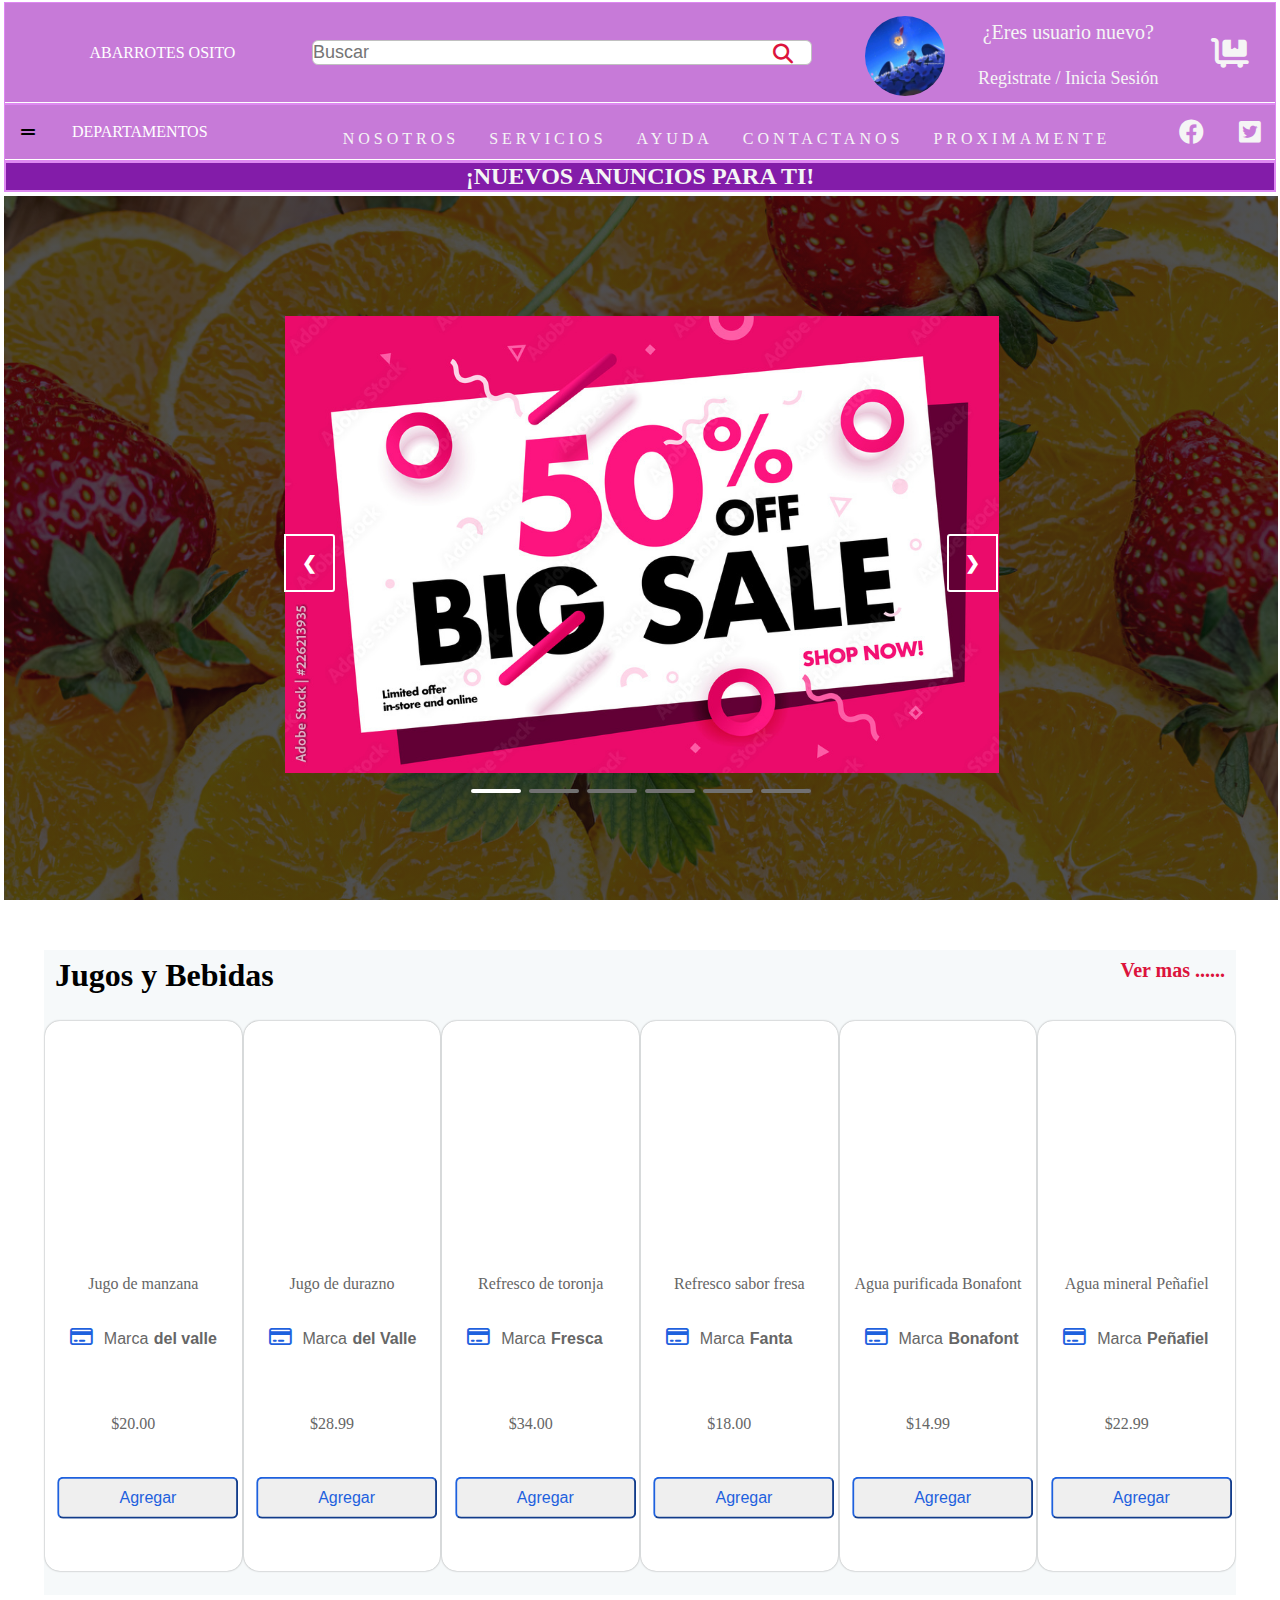
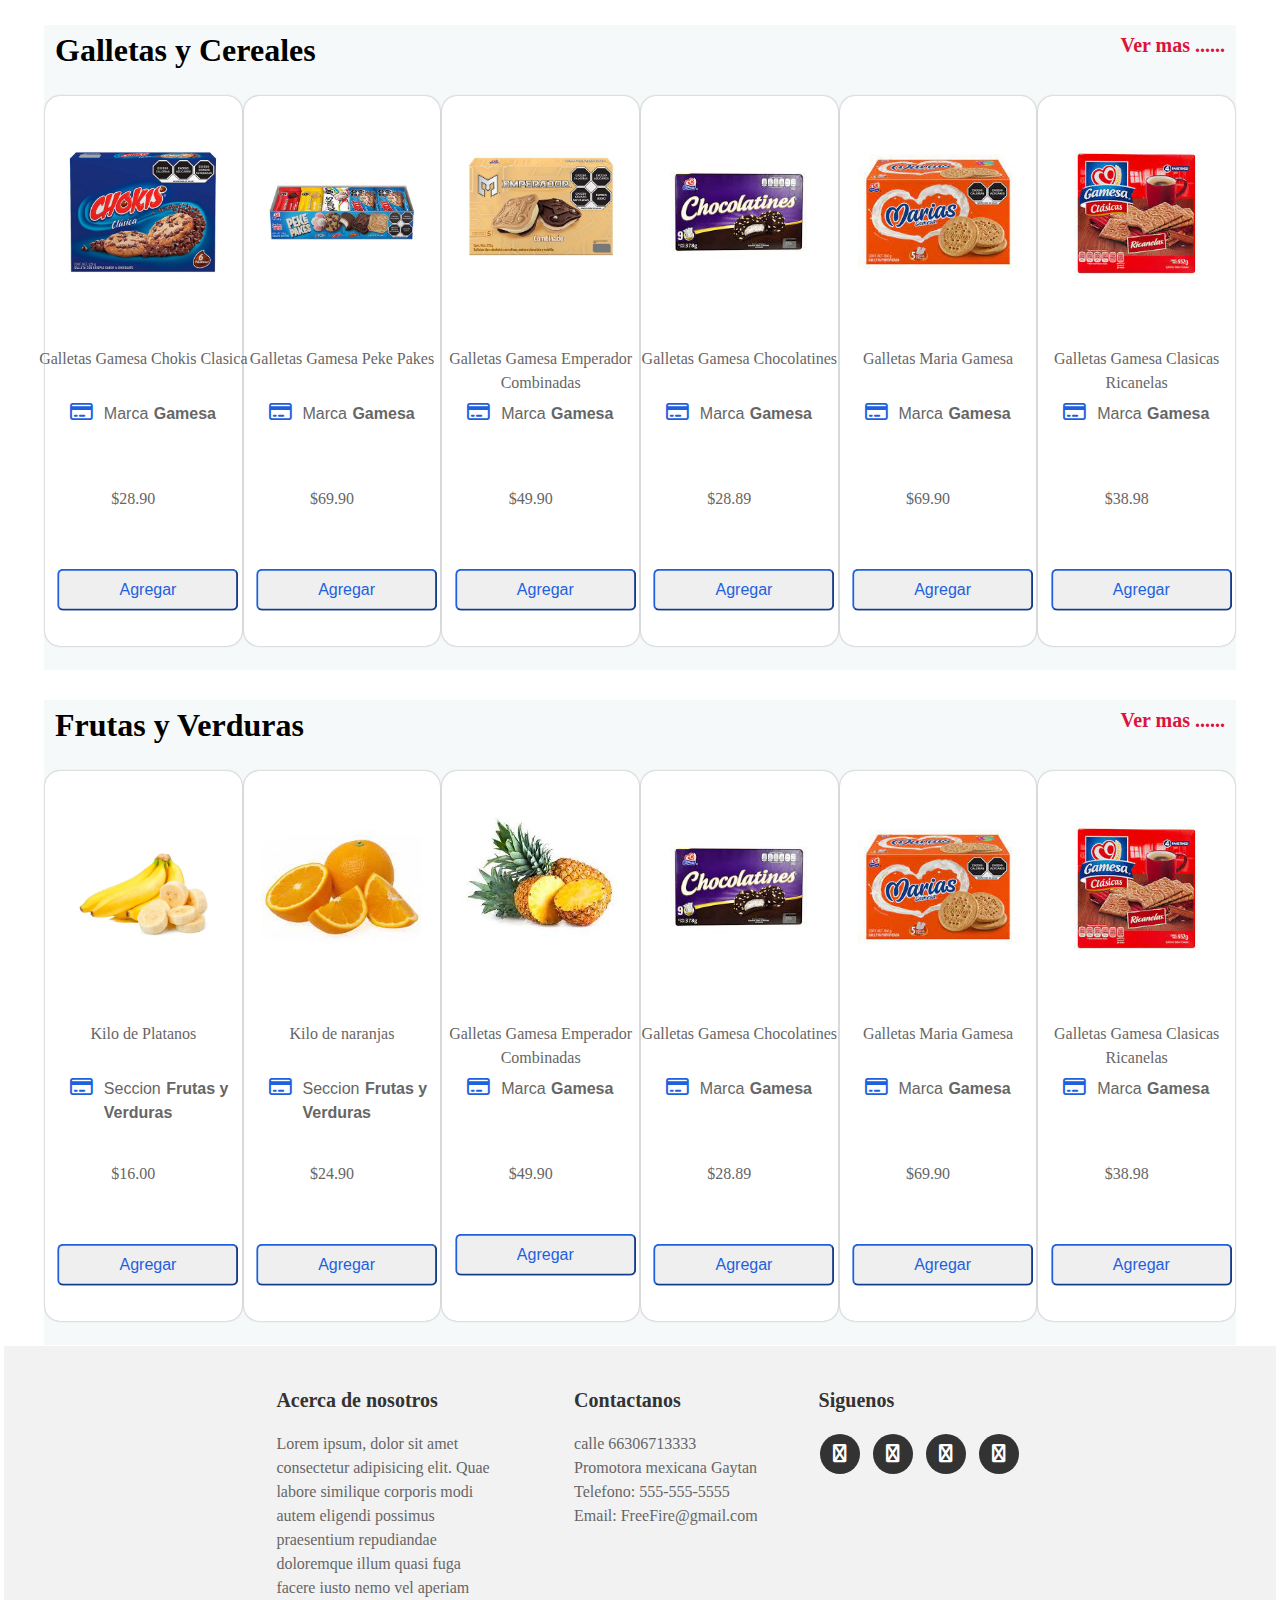
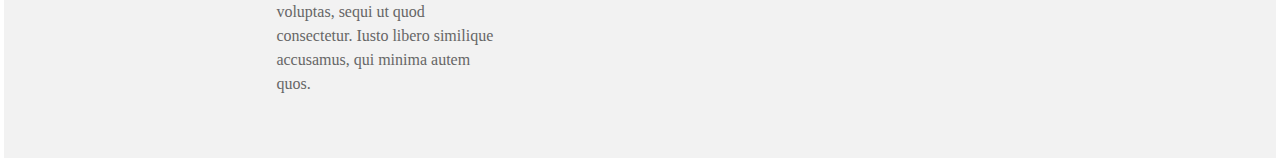
==== commit 2f739720: "Se agrego el link que me lleve a login.html en cada página" ====
--- a/Html/Index.html
+++ b/Html/Index.html
@@ -30,7 +30,7 @@
                 </div>
                 <div class="registro">
                     <p>¿Eres usuario nuevo?</p>
-                    <a href="Login.html">Registrate / Inicia sesion</a>
+                    <a href="Login.html">Registrate / Inicia Sesión </a>
                 </div>
                 <div class="carrito">
                     <i class="fa-solid fa-cart-flatbed"></i>
@@ -45,10 +45,28 @@
                         <a href="#">Departamentos</a>
                         <ul class="menu_vertical">
                             <li>
-                                <a href="#">Seccion uno</a>
-                            </li>
-                            <li>
-                                <a href="#">Seccion dos</a>
+                                <a href="Botanas.html">Botanas</a>
+                            </li>
+                            <li>
+                                <a href="Enlatados.html">Enlatados</a>
+                            </li>
+                            <li>
+                                <a href="Jugos y bebidas.html">Bebidas</a>
+                            </li>
+                            <li>
+                                <a href="Dulces.html">Dulces</a>
+                            </li>
+                            <li>
+                                <a href="#">Cereales</a>
+                            </li>
+                            <li>
+                                <a href="#">Frutas</a>
+                            </li>
+                            <li>
+                                <a href="#">Verduras</a>
+                            </li>
+                            <li>
+                                <a href="#">Basicos</a>
                             </li>
                         </ul>
                     </li>
--- a/CSS/Index.css
+++ b/CSS/Index.css
@@ -176,6 +176,7 @@
 }
 .horizontal{
     list-style: none;
+    text-decoration: none;
     
 }
 .horizontal > li > a{
@@ -188,6 +189,7 @@
     background-color: rgb(235, 182, 85);
 }
 .menu_vertical{
+    
     position: absolute;
     display: none;
     list-style: none;
@@ -195,8 +197,13 @@
     background-color: rgba(0, 0, 0, 0.5);
 
 }
+.menu_vertical li{
+    padding-bottom: 10px;
+    padding-top: 10px;
+    
+}
 .menu_vertical a{
-    margin: 10px;
+    text-decoration: none;
     color: white;
 }
 .horizontal li:hover .menu_vertical{
@@ -204,9 +211,10 @@
 }
 .menu_vertical li:hover{
     background-color: #def534;
-    color: white;
     padding: 10px 10px 10px 15px;
-
+}
+.menu_vertical a:hover{
+    color: #333;
 }
 .departamentos .contactos{
      flex: 4 1 auto;
